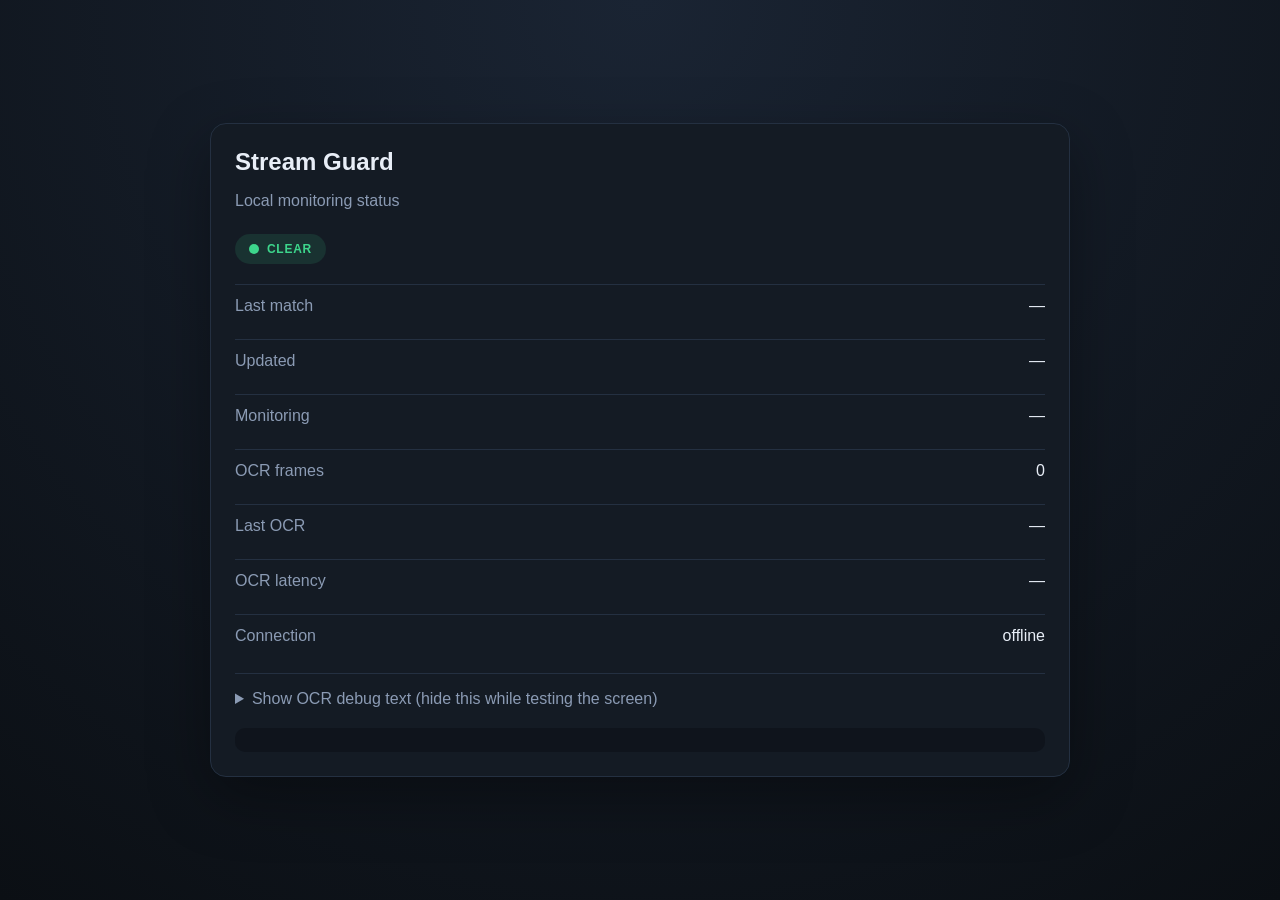
==== web/status.html @ 55a38600 "Initial commit: Stream Guard macOS PII screen guard. Menu-bar app with on-device Vision OCR, blackou" ====
<!DOCTYPE html>
<html lang="en">
<head>
  <meta charset="UTF-8" />
  <meta name="viewport" content="width=device-width, initial-scale=1.0" />
  <title>Stream Guard Status</title>
  <style>
    :root {
      color-scheme: dark;
      --bg: #0b0f14;
      --panel: #141b24;
      --text: #e8eef7;
      --muted: #8b9bb4;
      --clear: #3dd68c;
      --suspect: #f5a524;
      --armed: #ff5d5d;
    }
    * { box-sizing: border-box; }
    body {
      margin: 0;
      min-height: 100vh;
      font-family: "SF Pro Text", -apple-system, BlinkMacSystemFont, sans-serif;
      background: radial-gradient(circle at top, #1a2433, var(--bg));
      color: var(--text);
      display: grid;
      place-items: center;
      padding: 2rem;
    }
    .card {
      width: min(860px, 100%);
      background: var(--panel);
      border: 1px solid #243041;
      border-radius: 16px;
      padding: 1.5rem;
      box-shadow: 0 20px 60px rgba(0, 0, 0, 0.35);
    }
    h1 { margin: 0 0 0.25rem; font-size: 1.5rem; }
    .subtitle { color: var(--muted); margin-bottom: 1.5rem; }
    .badge {
      display: inline-flex;
      align-items: center;
      gap: 0.5rem;
      padding: 0.5rem 0.85rem;
      border-radius: 999px;
      font-weight: 600;
      text-transform: uppercase;
      letter-spacing: 0.06em;
      font-size: 0.75rem;
    }
    .dot { width: 0.65rem; height: 0.65rem; border-radius: 50%; background: currentColor; }
    .state-clear { color: var(--clear); background: rgba(61, 214, 140, 0.12); }
    .state-suspect { color: var(--suspect); background: rgba(245, 165, 36, 0.12); }
    .state-armed { color: var(--armed); background: rgba(255, 93, 93, 0.12); }
    .grid { display: grid; gap: 0.75rem; margin-top: 1.25rem; }
    .row {
      display: flex;
      justify-content: space-between;
      gap: 1rem;
      padding: 0.75rem 0;
      border-top: 1px solid #243041;
    }
    .label { color: var(--muted); }
    .events {
      margin-top: 1.25rem;
      max-height: 220px;
      overflow: auto;
      font-family: ui-monospace, SFMono-Regular, Menlo, monospace;
      font-size: 0.82rem;
      background: #0f141c;
      border-radius: 10px;
      padding: 0.75rem;
    }
    .event { padding: 0.25rem 0; color: #c5d2e5; }
    details.debug {
      margin-top: 1rem;
      border-top: 1px solid #243041;
      padding-top: 1rem;
    }
    summary {
      cursor: pointer;
      color: var(--muted);
      user-select: none;
    }
    pre {
      white-space: pre-wrap;
      word-break: break-word;
      margin: 0.5rem 0 0;
      padding: 0.75rem;
      background: #080c12;
      border: 1px solid #243041;
      border-radius: 10px;
      color: #d7e2f2;
      max-height: 180px;
      overflow: auto;
      font-family: ui-monospace, SFMono-Regular, Menlo, monospace;
      font-size: 0.82rem;
    }
  </style>
</head>
<body>
  <main class="card">
    <h1>Stream Guard</h1>
    <p class="subtitle">Local monitoring status</p>
    <div id="badge" class="badge state-clear"><span class="dot"></span><span id="state">clear</span></div>
    <div class="grid">
      <div class="row"><span class="label">Last match</span><span id="lastMatch">—</span></div>
      <div class="row"><span class="label">Updated</span><span id="timestamp">—</span></div>
      <div class="row"><span class="label">Monitoring</span><span id="monitoring">—</span></div>
      <div class="row"><span class="label">OCR frames</span><span id="ocrFrames">0</span></div>
      <div class="row"><span class="label">Last OCR</span><span id="lastOCRAt">—</span></div>
      <div class="row"><span class="label">OCR latency</span><span id="ocrLatency">—</span></div>
      <div class="row"><span class="label">Connection</span><span id="connection">connecting…</span></div>
    </div>
    <details class="debug">
      <summary>Show OCR debug text (hide this while testing the screen)</summary>
      <div class="label" style="margin-top: 0.75rem;">Last OCR text</div>
      <pre id="lastOCRText">—</pre>
      <div class="label" style="margin-top: 0.75rem;">Merged detection buffer</div>
      <pre id="mergedText">—</pre>
    </details>
    <div id="events" class="events"></div>
  </main>
  <script>
    const badge = document.getElementById("badge");
    const stateEl = document.getElementById("state");
    const lastMatchEl = document.getElementById("lastMatch");
    const timestampEl = document.getElementById("timestamp");
    const monitoringEl = document.getElementById("monitoring");
    const ocrFramesEl = document.getElementById("ocrFrames");
    const lastOCRAtEl = document.getElementById("lastOCRAt");
    const ocrLatencyEl = document.getElementById("ocrLatency");
    const lastOCRTextEl = document.getElementById("lastOCRText");
    const mergedTextEl = document.getElementById("mergedText");
    const connectionEl = document.getElementById("connection");
    const eventsEl = document.getElementById("events");

    function renderStatus(data) {
      const state = (data.state || "clear").toLowerCase();
      stateEl.textContent = state;
      badge.className = "badge state-" + state;
      lastMatchEl.textContent = data.lastMatch || "—";
      timestampEl.textContent = data.timestamp
        ? new Date(data.timestamp * 1000).toLocaleTimeString()
        : "—";
      monitoringEl.textContent = data.monitoring ? "yes" : "no";
      ocrFramesEl.textContent = data.ocrFrames ?? 0;
      lastOCRAtEl.textContent = data.lastOCRAt
        ? new Date(data.lastOCRAt * 1000).toLocaleTimeString()
        : "—";
      ocrLatencyEl.textContent = typeof data.lastOCRLatencyMS === "number"
        ? `${Math.round(data.lastOCRLatencyMS)} ms`
        : "—";
      lastOCRTextEl.textContent = data.lastOCRText || "—";
      mergedTextEl.textContent = data.mergedText || "—";
    }

    function pushEvent(text) {
      const div = document.createElement("div");
      div.className = "event";
      div.textContent = text;
      eventsEl.prepend(div);
    }

    async function loadStatus() {
      try {
        const res = await fetch("/status", { cache: "no-store" });
        renderStatus(await res.json());
        if (connectionEl.textContent !== "live") connectionEl.textContent = "polling";
      } catch {
        connectionEl.textContent = "offline";
      }
    }

    function connectWebSocket() {
      const protocol = location.protocol === "https:" ? "wss" : "ws";
      const ws = new WebSocket(`${protocol}://${location.host}/events`);
      ws.onopen = () => {
        connectionEl.textContent = "live";
      };
      ws.onmessage = (event) => {
        const data = JSON.parse(event.data);
        if (data.event === "state_change") {
          renderStatus(data);
          pushEvent(`${new Date().toLocaleTimeString()} ${data.previous} → ${data.state}`);
        } else {
          renderStatus(data);
        }
      };
      ws.onclose = () => {
        connectionEl.textContent = "reconnecting…";
        setTimeout(connectWebSocket, 1500);
      };
    }

    loadStatus();
    setInterval(loadStatus, 500);
    connectWebSocket();
  </script>
</body>
</html>
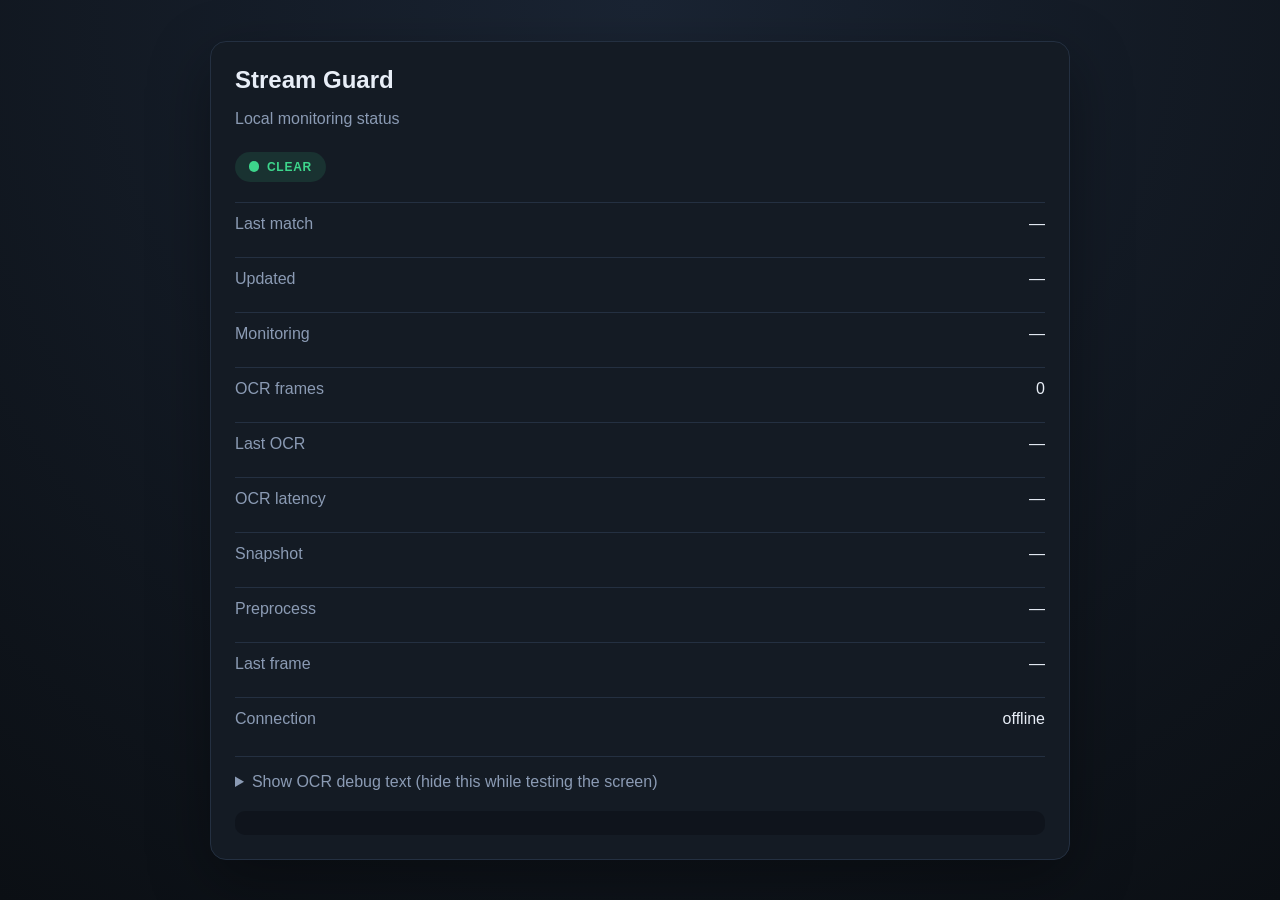
==== commit 5a433fe6: "Reduce arm latency with SCStream-first capture and OCR-sized frames. Prefer change-driven stream fra" ====
--- a/web/status.html
+++ b/web/status.html
@@ -109,6 +109,9 @@
       <div class="row"><span class="label">OCR frames</span><span id="ocrFrames">0</span></div>
       <div class="row"><span class="label">Last OCR</span><span id="lastOCRAt">—</span></div>
       <div class="row"><span class="label">OCR latency</span><span id="ocrLatency">—</span></div>
+      <div class="row"><span class="label">Snapshot</span><span id="snapshotLatency">—</span></div>
+      <div class="row"><span class="label">Preprocess</span><span id="preprocessLatency">—</span></div>
+      <div class="row"><span class="label">Last frame</span><span id="lastFrameAt">—</span></div>
       <div class="row"><span class="label">Connection</span><span id="connection">connecting…</span></div>
     </div>
     <details class="debug">
@@ -129,6 +132,9 @@
     const ocrFramesEl = document.getElementById("ocrFrames");
     const lastOCRAtEl = document.getElementById("lastOCRAt");
     const ocrLatencyEl = document.getElementById("ocrLatency");
+    const snapshotLatencyEl = document.getElementById("snapshotLatency");
+    const preprocessLatencyEl = document.getElementById("preprocessLatency");
+    const lastFrameAtEl = document.getElementById("lastFrameAt");
     const lastOCRTextEl = document.getElementById("lastOCRText");
     const mergedTextEl = document.getElementById("mergedText");
     const connectionEl = document.getElementById("connection");
@@ -149,6 +155,15 @@
         : "—";
       ocrLatencyEl.textContent = typeof data.lastOCRLatencyMS === "number"
         ? `${Math.round(data.lastOCRLatencyMS)} ms`
+        : "—";
+      snapshotLatencyEl.textContent = typeof data.lastSnapshotDurationMS === "number"
+        ? `${Math.round(data.lastSnapshotDurationMS)} ms`
+        : "—";
+      preprocessLatencyEl.textContent = typeof data.lastPreprocessDurationMS === "number"
+        ? `${Math.round(data.lastPreprocessDurationMS)} ms`
+        : "—";
+      lastFrameAtEl.textContent = data.lastFrameReceivedAt
+        ? new Date(data.lastFrameReceivedAt * 1000).toLocaleTimeString()
         : "—";
       lastOCRTextEl.textContent = data.lastOCRText || "—";
       mergedTextEl.textContent = data.mergedText || "—";
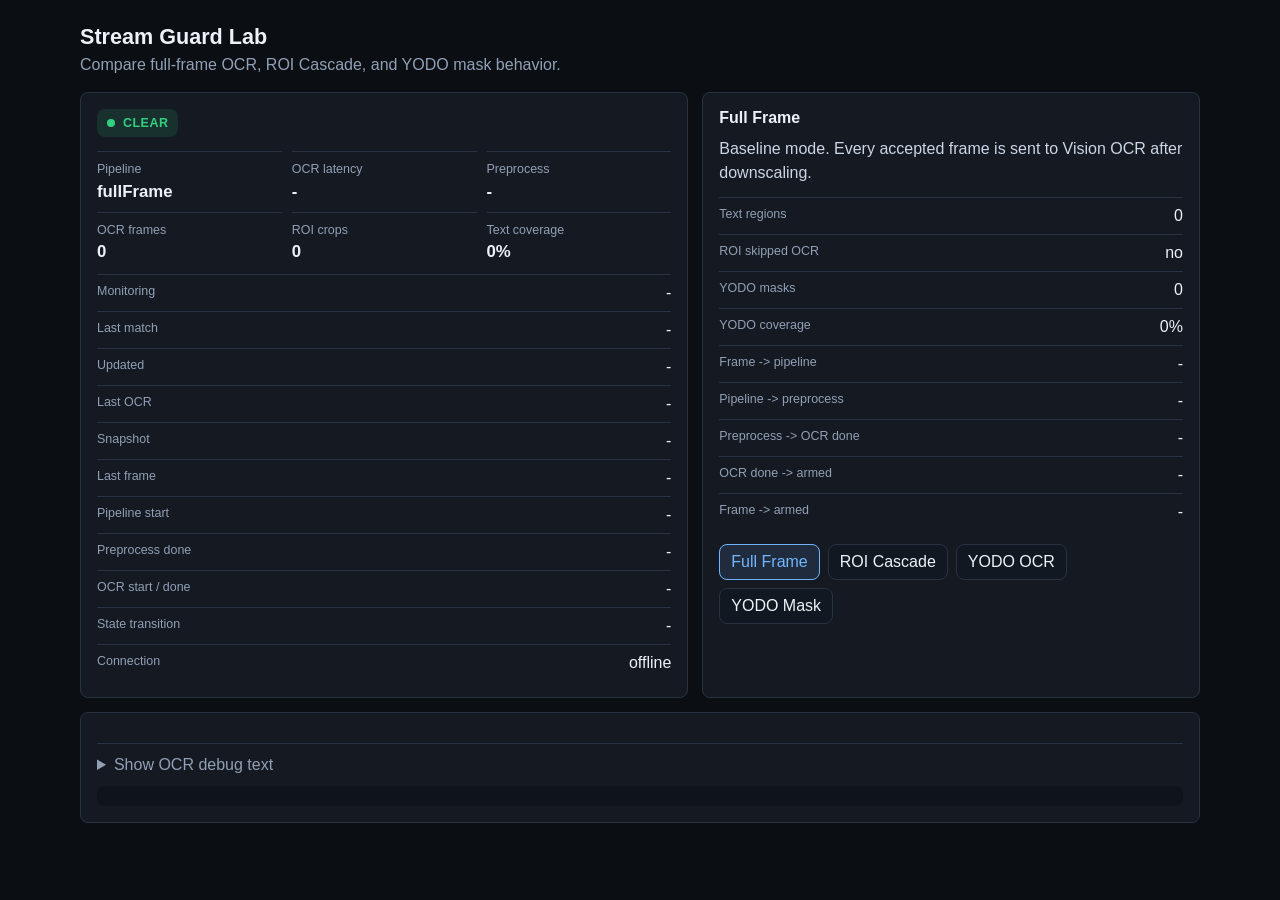
==== commit 6accb322: "Add pipeline timing waterfall instrumentation" ====
--- a/web/status.html
+++ b/web/status.html
@@ -3,170 +3,329 @@
 <head>
   <meta charset="UTF-8" />
   <meta name="viewport" content="width=device-width, initial-scale=1.0" />
-  <title>Stream Guard Status</title>
+  <title>Stream Guard Lab</title>
   <style>
     :root {
       color-scheme: dark;
       --bg: #0b0f14;
-      --panel: #141b24;
-      --text: #e8eef7;
-      --muted: #8b9bb4;
-      --clear: #3dd68c;
-      --suspect: #f5a524;
-      --armed: #ff5d5d;
+      --panel: #141922;
+      --line: #283241;
+      --text: #edf2f8;
+      --muted: #91a0b5;
+      --clear: #31d080;
+      --suspect: #f1a12b;
+      --armed: #ff6060;
+      --accent: #71b7ff;
     }
     * { box-sizing: border-box; }
     body {
       margin: 0;
       min-height: 100vh;
       font-family: "SF Pro Text", -apple-system, BlinkMacSystemFont, sans-serif;
-      background: radial-gradient(circle at top, #1a2433, var(--bg));
+      background: #0b0f14;
       color: var(--text);
+      padding: 24px;
+    }
+    main {
+      width: min(1120px, 100%);
+      margin: 0 auto;
+    }
+    header {
+      display: flex;
+      justify-content: space-between;
+      align-items: end;
+      gap: 16px;
+      margin-bottom: 18px;
+    }
+    h1 { margin: 0; font-size: 1.35rem; }
+    .subtitle { color: var(--muted); margin: 6px 0 0; }
+    nav { display: flex; flex-wrap: wrap; gap: 8px; }
+    a, button {
+      color: var(--text);
+      background: #111821;
+      border: 1px solid var(--line);
+      border-radius: 8px;
+      padding: 8px 11px;
+      text-decoration: none;
+      font: inherit;
+      cursor: pointer;
+    }
+    a.active, button.active {
+      border-color: var(--accent);
+      color: var(--accent);
+      background: rgba(113, 183, 255, 0.12);
+    }
+    .layout {
       display: grid;
-      place-items: center;
-      padding: 2rem;
-    }
-    .card {
-      width: min(860px, 100%);
+      grid-template-columns: 1.1fr 0.9fr;
+      gap: 14px;
+    }
+    .panel {
       background: var(--panel);
-      border: 1px solid #243041;
-      border-radius: 16px;
-      padding: 1.5rem;
-      box-shadow: 0 20px 60px rgba(0, 0, 0, 0.35);
-    }
-    h1 { margin: 0 0 0.25rem; font-size: 1.5rem; }
-    .subtitle { color: var(--muted); margin-bottom: 1.5rem; }
+      border: 1px solid var(--line);
+      border-radius: 8px;
+      padding: 16px;
+    }
     .badge {
       display: inline-flex;
       align-items: center;
-      gap: 0.5rem;
-      padding: 0.5rem 0.85rem;
-      border-radius: 999px;
-      font-weight: 600;
+      gap: 8px;
+      padding: 7px 10px;
+      border-radius: 8px;
+      font-weight: 700;
       text-transform: uppercase;
-      letter-spacing: 0.06em;
-      font-size: 0.75rem;
-    }
-    .dot { width: 0.65rem; height: 0.65rem; border-radius: 50%; background: currentColor; }
-    .state-clear { color: var(--clear); background: rgba(61, 214, 140, 0.12); }
-    .state-suspect { color: var(--suspect); background: rgba(245, 165, 36, 0.12); }
-    .state-armed { color: var(--armed); background: rgba(255, 93, 93, 0.12); }
-    .grid { display: grid; gap: 0.75rem; margin-top: 1.25rem; }
+      letter-spacing: 0.04em;
+      font-size: 0.78rem;
+    }
+    .dot { width: 8px; height: 8px; border-radius: 50%; background: currentColor; }
+    .state-clear { color: var(--clear); background: rgba(49, 208, 128, 0.12); }
+    .state-suspect { color: var(--suspect); background: rgba(241, 161, 43, 0.12); }
+    .state-armed { color: var(--armed); background: rgba(255, 96, 96, 0.12); }
+    .metrics {
+      display: grid;
+      grid-template-columns: repeat(3, minmax(0, 1fr));
+      gap: 10px;
+      margin-top: 14px;
+    }
+    .metric {
+      border-top: 1px solid var(--line);
+      padding-top: 10px;
+      min-width: 0;
+    }
+    .label {
+      color: var(--muted);
+      font-size: 0.78rem;
+      line-height: 1.25;
+    }
+    .value {
+      margin-top: 4px;
+      font-size: 1.05rem;
+      font-weight: 650;
+      overflow-wrap: anywhere;
+    }
+    .rows { margin-top: 12px; }
     .row {
       display: flex;
       justify-content: space-between;
-      gap: 1rem;
-      padding: 0.75rem 0;
-      border-top: 1px solid #243041;
-    }
-    .label { color: var(--muted); }
+      gap: 16px;
+      padding: 9px 0;
+      border-top: 1px solid var(--line);
+    }
+    .row span:last-child { text-align: right; overflow-wrap: anywhere; }
+    .mode-copy {
+      line-height: 1.5;
+      color: #cbd6e5;
+      margin: 10px 0 0;
+    }
+    details {
+      margin-top: 14px;
+      border-top: 1px solid var(--line);
+      padding-top: 12px;
+    }
+    summary {
+      cursor: pointer;
+      color: var(--muted);
+      user-select: none;
+    }
+    pre {
+      white-space: pre-wrap;
+      word-break: break-word;
+      margin: 8px 0 0;
+      padding: 10px;
+      background: #080c12;
+      border: 1px solid var(--line);
+      border-radius: 8px;
+      color: #d7e2f2;
+      max-height: 180px;
+      overflow: auto;
+      font-family: ui-monospace, SFMono-Regular, Menlo, monospace;
+      font-size: 0.82rem;
+    }
     .events {
-      margin-top: 1.25rem;
+      margin-top: 12px;
       max-height: 220px;
       overflow: auto;
       font-family: ui-monospace, SFMono-Regular, Menlo, monospace;
       font-size: 0.82rem;
       background: #0f141c;
-      border-radius: 10px;
-      padding: 0.75rem;
-    }
-    .event { padding: 0.25rem 0; color: #c5d2e5; }
-    details.debug {
-      margin-top: 1rem;
-      border-top: 1px solid #243041;
-      padding-top: 1rem;
-    }
-    summary {
-      cursor: pointer;
-      color: var(--muted);
-      user-select: none;
-    }
-    pre {
-      white-space: pre-wrap;
-      word-break: break-word;
-      margin: 0.5rem 0 0;
-      padding: 0.75rem;
-      background: #080c12;
-      border: 1px solid #243041;
-      border-radius: 10px;
-      color: #d7e2f2;
-      max-height: 180px;
-      overflow: auto;
-      font-family: ui-monospace, SFMono-Regular, Menlo, monospace;
-      font-size: 0.82rem;
+      border-radius: 8px;
+      padding: 10px;
+    }
+    .event { padding: 3px 0; color: #c5d2e5; }
+    @media (max-width: 860px) {
+      body { padding: 14px; }
+      header, .layout { display: block; }
+      nav { margin-top: 14px; }
+      .layout > * + * { margin-top: 14px; }
+      .metrics { grid-template-columns: repeat(2, minmax(0, 1fr)); }
     }
   </style>
 </head>
 <body>
-  <main class="card">
-    <h1>Stream Guard</h1>
-    <p class="subtitle">Local monitoring status</p>
-    <div id="badge" class="badge state-clear"><span class="dot"></span><span id="state">clear</span></div>
-    <div class="grid">
-      <div class="row"><span class="label">Last match</span><span id="lastMatch">—</span></div>
-      <div class="row"><span class="label">Updated</span><span id="timestamp">—</span></div>
-      <div class="row"><span class="label">Monitoring</span><span id="monitoring">—</span></div>
-      <div class="row"><span class="label">OCR frames</span><span id="ocrFrames">0</span></div>
-      <div class="row"><span class="label">Last OCR</span><span id="lastOCRAt">—</span></div>
-      <div class="row"><span class="label">OCR latency</span><span id="ocrLatency">—</span></div>
-      <div class="row"><span class="label">Snapshot</span><span id="snapshotLatency">—</span></div>
-      <div class="row"><span class="label">Preprocess</span><span id="preprocessLatency">—</span></div>
-      <div class="row"><span class="label">Last frame</span><span id="lastFrameAt">—</span></div>
-      <div class="row"><span class="label">Connection</span><span id="connection">connecting…</span></div>
-    </div>
-    <details class="debug">
-      <summary>Show OCR debug text (hide this while testing the screen)</summary>
-      <div class="label" style="margin-top: 0.75rem;">Last OCR text</div>
-      <pre id="lastOCRText">—</pre>
-      <div class="label" style="margin-top: 0.75rem;">Merged detection buffer</div>
-      <pre id="mergedText">—</pre>
-    </details>
-    <div id="events" class="events"></div>
+  <main>
+    <header>
+      <div>
+        <h1>Stream Guard Lab</h1>
+        <p class="subtitle">Compare full-frame OCR, ROI Cascade, and YODO mask behavior.</p>
+      </div>
+    </header>
+
+    <section class="layout">
+      <div class="panel">
+        <div id="badge" class="badge state-clear"><span class="dot"></span><span id="state">clear</span></div>
+        <div class="metrics">
+          <div class="metric"><div class="label">Pipeline</div><div class="value" id="pipelineMode">fullFrame</div></div>
+          <div class="metric"><div class="label">OCR latency</div><div class="value" id="ocrLatency">-</div></div>
+          <div class="metric"><div class="label">Preprocess</div><div class="value" id="preprocessLatency">-</div></div>
+          <div class="metric"><div class="label">OCR frames</div><div class="value" id="ocrFrames">0</div></div>
+          <div class="metric"><div class="label">ROI crops</div><div class="value" id="roiImages">0</div></div>
+          <div class="metric"><div class="label">Text coverage</div><div class="value" id="textCoverage">0%</div></div>
+        </div>
+        <div class="rows">
+          <div class="row"><span class="label">Monitoring</span><span id="monitoring">-</span></div>
+          <div class="row"><span class="label">Last match</span><span id="lastMatch">-</span></div>
+          <div class="row"><span class="label">Updated</span><span id="timestamp">-</span></div>
+          <div class="row"><span class="label">Last OCR</span><span id="lastOCRAt">-</span></div>
+          <div class="row"><span class="label">Snapshot</span><span id="snapshotLatency">-</span></div>
+          <div class="row"><span class="label">Last frame</span><span id="lastFrameAt">-</span></div>
+          <div class="row"><span class="label">Pipeline start</span><span id="pipelineStartedAt">-</span></div>
+          <div class="row"><span class="label">Preprocess done</span><span id="preprocessDoneAt">-</span></div>
+          <div class="row"><span class="label">OCR start / done</span><span id="ocrWindow">-</span></div>
+          <div class="row"><span class="label">State transition</span><span id="stateTransitionAt">-</span></div>
+          <div class="row"><span class="label">Connection</span><span id="connection">connecting...</span></div>
+        </div>
+      </div>
+
+      <div class="panel">
+        <h2 id="modeTitle" style="margin:0;font-size:1rem;">Overview</h2>
+        <p class="mode-copy" id="modeCopy"></p>
+        <div class="rows">
+          <div class="row"><span class="label">Text regions</span><span id="textRegions">0</span></div>
+          <div class="row"><span class="label">ROI skipped OCR</span><span id="roiSkipped">no</span></div>
+          <div class="row"><span class="label">YODO masks</span><span id="yodoRegions">0</span></div>
+          <div class="row"><span class="label">YODO coverage</span><span id="yodoCoverage">0%</span></div>
+          <div class="row"><span class="label">Frame -> pipeline</span><span id="frameToPipeline">-</span></div>
+          <div class="row"><span class="label">Pipeline -> preprocess</span><span id="pipelineToPreprocess">-</span></div>
+          <div class="row"><span class="label">Preprocess -> OCR done</span><span id="preprocessToOCRDone">-</span></div>
+          <div class="row"><span class="label">OCR done -> armed</span><span id="ocrDoneToArmed">-</span></div>
+          <div class="row"><span class="label">Frame -> armed</span><span id="frameToArmed">-</span></div>
+        </div>
+        <div style="display:flex;gap:8px;flex-wrap:wrap;margin-top:14px;">
+          <button id="fullButton" type="button">Full Frame</button>
+          <button id="roiButton" type="button">ROI Cascade</button>
+          <button id="yodoOCRButton" type="button">YODO OCR</button>
+          <button id="yodoButton" type="button">YODO Mask</button>
+        </div>
+      </div>
+    </section>
+
+    <section class="panel" style="margin-top:14px;">
+      <details>
+        <summary>Show OCR debug text</summary>
+        <div class="label" style="margin-top: 10px;">Last OCR text</div>
+        <pre id="lastOCRText">-</pre>
+        <div class="label" style="margin-top: 10px;">Merged detection buffer</div>
+        <pre id="mergedText">-</pre>
+      </details>
+      <div id="events" class="events"></div>
+    </section>
   </main>
+
   <script>
-    const badge = document.getElementById("badge");
-    const stateEl = document.getElementById("state");
-    const lastMatchEl = document.getElementById("lastMatch");
-    const timestampEl = document.getElementById("timestamp");
-    const monitoringEl = document.getElementById("monitoring");
-    const ocrFramesEl = document.getElementById("ocrFrames");
-    const lastOCRAtEl = document.getElementById("lastOCRAt");
-    const ocrLatencyEl = document.getElementById("ocrLatency");
-    const snapshotLatencyEl = document.getElementById("snapshotLatency");
-    const preprocessLatencyEl = document.getElementById("preprocessLatency");
-    const lastFrameAtEl = document.getElementById("lastFrameAt");
-    const lastOCRTextEl = document.getElementById("lastOCRText");
-    const mergedTextEl = document.getElementById("mergedText");
-    const connectionEl = document.getElementById("connection");
-    const eventsEl = document.getElementById("events");
+    const modeInfo = {
+      fullFrame: {
+        title: "Full Frame",
+        copy: "Baseline mode. Every accepted frame is sent to Vision OCR after downscaling."
+      },
+      roiCascade: {
+        title: "ROI Cascade",
+        copy: "A cheap textness pass finds text-like regions first. Vision OCR only runs on cropped regions, so OCR cost should track text coverage instead of full screen area."
+      },
+      yodoOCR: {
+        title: "YODO OCR",
+        copy: "The broader YODO mask regions are used as OCR crops, then each crop is downscaled 2x before Vision. This tests whether coarse privacy-style masking can become a faster detector."
+      },
+      yodoMask: {
+        title: "YODO Mask",
+        copy: "A privacy-first experiment. Text-like regions are masked directly and OCR is skipped, so this page shows how aggressive the visual coverage would be."
+      }
+    };
+
+    const $ = (id) => document.getElementById(id);
+    const badge = $("badge");
+    const eventsEl = $("events");
+    let lastMode = "";
+
+    function formatMS(value) {
+      return typeof value === "number" ? `${Math.round(value)} ms` : "-";
+    }
+
+    function formatTime(value) {
+      return value ? new Date(value * 1000).toLocaleTimeString() : "-";
+    }
+
+    function formatPercent(value) {
+      return typeof value === "number" ? `${Math.round(value * 100)}%` : "0%";
+    }
+
+    async function setMode(mode) {
+      const route = mode === "roiCascade"
+        ? "roi"
+        : mode === "yodoMask"
+          ? "yodo"
+          : mode === "yodoOCR"
+            ? "yodo-ocr"
+            : "full";
+      await fetch(`/control/mode/${route}`, { method: "POST", cache: "no-store" });
+      await loadStatus();
+    }
+
+    function renderMode(mode) {
+      const info = modeInfo[mode] || modeInfo.fullFrame;
+      $("modeTitle").textContent = info.title;
+      $("modeCopy").textContent = info.copy;
+      $("fullButton").classList.toggle("active", mode === "fullFrame");
+      $("roiButton").classList.toggle("active", mode === "roiCascade");
+      $("yodoOCRButton").classList.toggle("active", mode === "yodoOCR");
+      $("yodoButton").classList.toggle("active", mode === "yodoMask");
+    }
 
     function renderStatus(data) {
       const state = (data.state || "clear").toLowerCase();
-      stateEl.textContent = state;
+      $("state").textContent = state;
       badge.className = "badge state-" + state;
-      lastMatchEl.textContent = data.lastMatch || "—";
-      timestampEl.textContent = data.timestamp
-        ? new Date(data.timestamp * 1000).toLocaleTimeString()
-        : "—";
-      monitoringEl.textContent = data.monitoring ? "yes" : "no";
-      ocrFramesEl.textContent = data.ocrFrames ?? 0;
-      lastOCRAtEl.textContent = data.lastOCRAt
-        ? new Date(data.lastOCRAt * 1000).toLocaleTimeString()
-        : "—";
-      ocrLatencyEl.textContent = typeof data.lastOCRLatencyMS === "number"
-        ? `${Math.round(data.lastOCRLatencyMS)} ms`
-        : "—";
-      snapshotLatencyEl.textContent = typeof data.lastSnapshotDurationMS === "number"
-        ? `${Math.round(data.lastSnapshotDurationMS)} ms`
-        : "—";
-      preprocessLatencyEl.textContent = typeof data.lastPreprocessDurationMS === "number"
-        ? `${Math.round(data.lastPreprocessDurationMS)} ms`
-        : "—";
-      lastFrameAtEl.textContent = data.lastFrameReceivedAt
-        ? new Date(data.lastFrameReceivedAt * 1000).toLocaleTimeString()
-        : "—";
-      lastOCRTextEl.textContent = data.lastOCRText || "—";
-      mergedTextEl.textContent = data.mergedText || "—";
+      const mode = data.pipelineMode || "fullFrame";
+      $("pipelineMode").textContent = mode;
+      $("ocrLatency").textContent = formatMS(data.lastOCRLatencyMS);
+      $("preprocessLatency").textContent = formatMS(data.lastPreprocessDurationMS);
+      $("ocrFrames").textContent = data.ocrFrames ?? 0;
+      $("roiImages").textContent = data.lastROIImageCount ?? 0;
+      $("textCoverage").textContent = formatPercent(data.lastTextRegionCoverage);
+      $("monitoring").textContent = data.monitoring ? "yes" : "no";
+      $("lastMatch").textContent = data.lastMatch || "-";
+      $("timestamp").textContent = formatTime(data.timestamp);
+      $("lastOCRAt").textContent = formatTime(data.lastOCRAt);
+      $("snapshotLatency").textContent = formatMS(data.lastSnapshotDurationMS);
+      $("lastFrameAt").textContent = formatTime(data.lastFrameReceivedAt);
+      $("pipelineStartedAt").textContent = formatTime(data.lastPipelineStartedAt);
+      $("preprocessDoneAt").textContent = formatTime(data.lastPreprocessDoneAt);
+      $("ocrWindow").textContent = `${formatTime(data.lastOCRStartedAt)} / ${formatTime(data.lastOCRDoneAt)}`;
+      $("stateTransitionAt").textContent = formatTime(data.lastStateTransitionAt);
+      $("textRegions").textContent = data.lastTextRegionCount ?? 0;
+      $("roiSkipped").textContent = data.lastROISkippedOCR ? "yes" : "no";
+      $("yodoRegions").textContent = data.lastYODORegionCount ?? 0;
+      $("yodoCoverage").textContent = formatPercent(data.lastYODOMaskCoverage);
+      $("frameToPipeline").textContent = formatMS(data.lastFrameToPipelineMS);
+      $("pipelineToPreprocess").textContent = formatMS(data.lastPipelineToPreprocessMS);
+      $("preprocessToOCRDone").textContent = formatMS(data.lastPreprocessToOCRDoneMS);
+      $("ocrDoneToArmed").textContent = formatMS(data.lastOCRDoneToArmedMS);
+      $("frameToArmed").textContent = formatMS(data.lastFrameToArmedMS);
+      $("lastOCRText").textContent = data.lastOCRText || "-";
+      $("mergedText").textContent = data.mergedText || "-";
+      if (mode !== lastMode) {
+        lastMode = mode;
+        renderMode(mode);
+      }
     }
 
     function pushEvent(text) {
@@ -180,9 +339,9 @@
       try {
         const res = await fetch("/status", { cache: "no-store" });
         renderStatus(await res.json());
-        if (connectionEl.textContent !== "live") connectionEl.textContent = "polling";
+        if ($("connection").textContent !== "live") $("connection").textContent = "polling";
       } catch {
-        connectionEl.textContent = "offline";
+        $("connection").textContent = "offline";
       }
     }
 
@@ -190,23 +349,28 @@
       const protocol = location.protocol === "https:" ? "wss" : "ws";
       const ws = new WebSocket(`${protocol}://${location.host}/events`);
       ws.onopen = () => {
-        connectionEl.textContent = "live";
+        $("connection").textContent = "live";
       };
       ws.onmessage = (event) => {
         const data = JSON.parse(event.data);
         if (data.event === "state_change") {
           renderStatus(data);
-          pushEvent(`${new Date().toLocaleTimeString()} ${data.previous} → ${data.state}`);
+          pushEvent(`${new Date().toLocaleTimeString()} ${data.previous} -> ${data.state}`);
         } else {
           renderStatus(data);
         }
       };
       ws.onclose = () => {
-        connectionEl.textContent = "reconnecting…";
+        $("connection").textContent = "reconnecting...";
         setTimeout(connectWebSocket, 1500);
       };
     }
 
+    $("fullButton").addEventListener("click", () => setMode("fullFrame"));
+    $("roiButton").addEventListener("click", () => setMode("roiCascade"));
+    $("yodoOCRButton").addEventListener("click", () => setMode("yodoOCR"));
+    $("yodoButton").addEventListener("click", () => setMode("yodoMask"));
+    renderMode("fullFrame");
     loadStatus();
     setInterval(loadStatus, 500);
     connectWebSocket();
